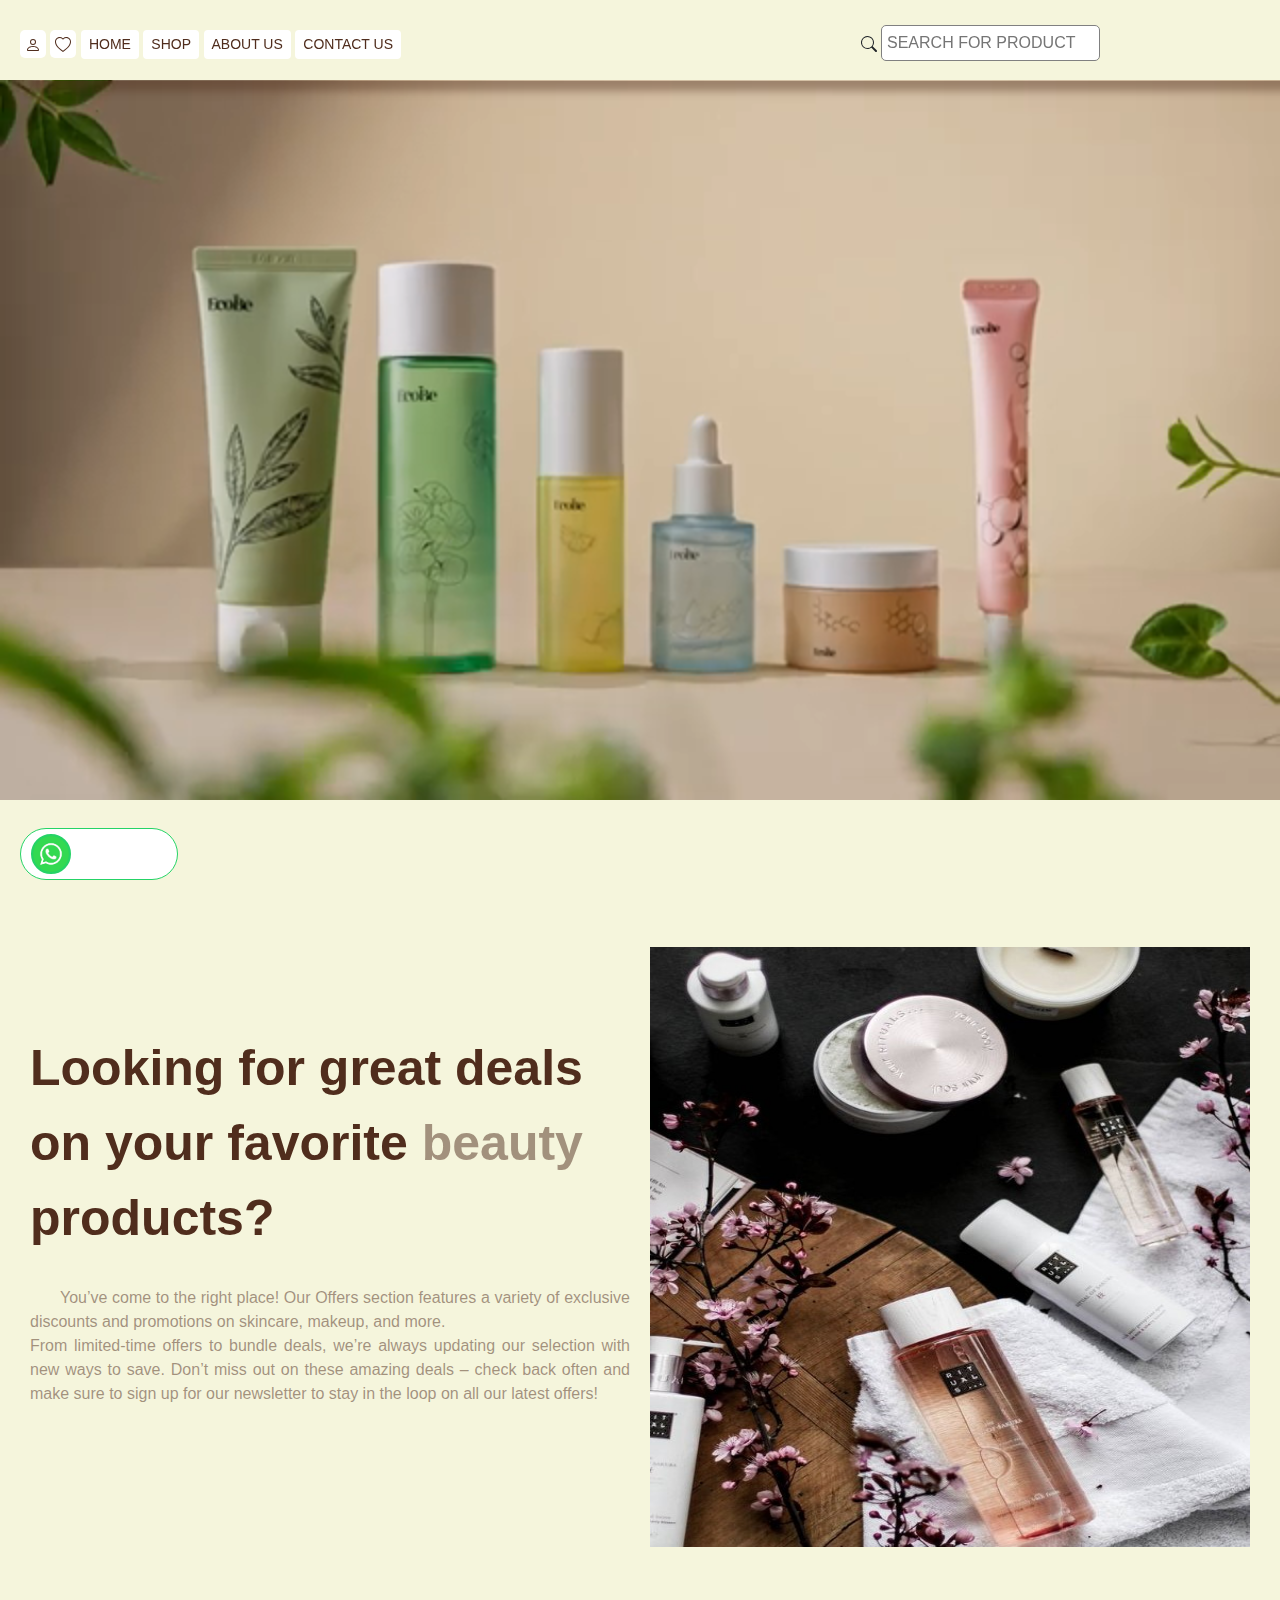
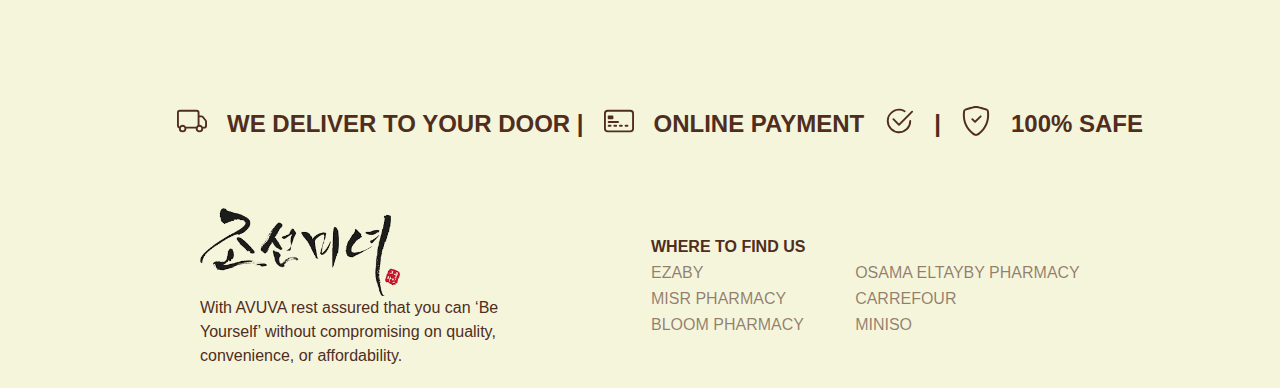
==== index.html @ f1cabe4d "Add files via upload" ====
<!DOCTYPE html>
<html lang="en">
<head>
    <meta charset="UTF-8">
    <meta name="viewport" content="width=device-width, initial-scale=1.0">
    <title>Document</title>
    <link href="https://cdn.jsdelivr.net/npm/bootstrap@5.3.3/dist/css/bootstrap.min.css" rel="stylesheet" integrity="sha384-QWTKZyjpPEjISv5WaRU9OFeRpok6YctnYmDr5pNlyT2bRjXh0JMhjY6hW+ALEwIH" crossorigin="anonymous">
    <link rel="stylesheet" href="css/style.css">
</head>
<body>
  <video id="myVideo"covering autoplay muted loop>
    <source src="images/proVid.mp4" type="video/mp4">
  </video>

  
   <section id="head">
        <button id="acc">
            <svg xmlns="http://www.w3.org/2000/svg" width="16" height="16" fill="currentColor" class="bi bi-person" viewBox="0 0 16 16">
              <path d="M8 8a3 3 0 1 0 0-6 3 3 0 0 0 0 6m2-3a2 2 0 1 1-4 0 2 2 0 0 1 4 0m4 8c0 1-1 1-1 1H3s-1 0-1-1 1-4 6-4 6 3 6 4m-1-.004c-.001-.246-.154-.986-.832-1.664C11.516 10.68 10.289 10 8 10s-3.516.68-4.168 1.332c-.678.678-.83 1.418-.832 1.664z"/>
            </svg>
        </button>
        <button id="purchases">
          <svg xmlns="http://www.w3.org/2000/svg" width="16" height="16" fill="currentColor" class="bi bi-heart" viewBox="0 0 16 16">
            <path d="m8 2.748-.717-.737C5.6.281 2.514.878 1.4 3.053c-.523 1.023-.641 2.5.314 4.385.92 1.815 2.834 3.989 6.286 6.357 3.452-2.368 5.365-4.542 6.286-6.357.955-1.886.838-3.362.314-4.385C13.486.878 10.4.28 8.717 2.01zM8 15C-7.333 4.868 3.279-3.04 7.824 1.143q.09.083.176.171a3 3 0 0 1 .176-.17C12.72-3.042 23.333 4.867 8 15"/>
          </svg>
        </button>
        <button type="button" class="btn btn-primary btn-sm" id="headBtn home" >HOME</button> 
        <button type="button" class="btn btn-primary btn-sm" id="headBtn Shop">SHOP</button>      
        <button type="button" class="btn btn-primary btn-sm" id="headBtn about">ABOUT US</button> 
        <button type="button" class="btn btn-primary btn-sm" id="headBtn cont">CONTACT US</button>
        <img src="E:\Nardin\Career\MEC F&B end\BS_FinalPro\images\logo.png" alt="" width="100">

        <div class="search">
          
          <div id="srcHover">
            <svg xmlns="http://www.w3.org/2000/svg" width="16" height="16" fill="currentColor" class="bi bi-search" viewBox="0 0 16 16">
              <path d="M11.742 10.344a6.5 6.5 0 1 0-1.397 1.398h-.001q.044.06.098.115l3.85 3.85a1 1 0 0 0 1.415-1.414l-3.85-3.85a1 1 0 0 0-.115-.1zM12 6.5a5.5 5.5 0 1 1-11 0 5.5 5.5 0 0 1 11 0"/>
            </svg>
             <input type="text" placeholder="SEARCH FOR PRODUCT">
          </div>


        </div>
   </section>
  <section id="home">
    <p>Looking for great deals on your favorite beauty products?</p>
    <img src="images/prc.jpg" alt="" width="100">   
  </section>
  <section id="homeTxt">
    <p id="bigTxt">Looking for great deals on your favorite <span>beauty</span> products?</p>
    <p id="smlTxt"><span>You’ve</span> come to the right place! Our Offers section features a variety of exclusive discounts and promotions on skincare, makeup, and more. <br>

      From limited-time offers to bundle deals, we’re always updating our selection with new ways to save. Don’t miss out on these amazing deals – check back often and make sure to sign up for our newsletter to stay in the loop on all our latest offers!</p>
  </section>


  <section id="info">
    <svg xmlns="http://www.w3.org/2000/svg" width="16" height="16" fill="currentColor" class="bi bi-truck" viewBox="0 0 16 16" id="icon">
      <path d="M0 3.5A1.5 1.5 0 0 1 1.5 2h9A1.5 1.5 0 0 1 12 3.5V5h1.02a1.5 1.5 0 0 1 1.17.563l1.481 1.85a1.5 1.5 0 0 1 .329.938V10.5a1.5 1.5 0 0 1-1.5 1.5H14a2 2 0 1 1-4 0H5a2 2 0 1 1-3.998-.085A1.5 1.5 0 0 1 0 10.5zm1.294 7.456A2 2 0 0 1 4.732 11h5.536a2 2 0 0 1 .732-.732V3.5a.5.5 0 0 0-.5-.5h-9a.5.5 0 0 0-.5.5v7a.5.5 0 0 0 .294.456M12 10a2 2 0 0 1 1.732 1h.768a.5.5 0 0 0 .5-.5V8.35a.5.5 0 0 0-.11-.312l-1.48-1.85A.5.5 0 0 0 13.02 6H12zm-9 1a1 1 0 1 0 0 2 1 1 0 0 0 0-2m9 0a1 1 0 1 0 0 2 1 1 0 0 0 0-2"/>
    </svg>
    <p>WE DELIVER TO YOUR DOOR |</p>
    <svg xmlns="http://www.w3.org/2000/svg" width="16" height="16" fill="currentColor" class="bi bi-credit-card-2-front" viewBox="0 0 16 16" id="icon">
      <path d="M14 3a1 1 0 0 1 1 1v8a1 1 0 0 1-1 1H2a1 1 0 0 1-1-1V4a1 1 0 0 1 1-1zM2 2a2 2 0 0 0-2 2v8a2 2 0 0 0 2 2h12a2 2 0 0 0 2-2V4a2 2 0 0 0-2-2z"/>
      <path d="M2 5.5a.5.5 0 0 1 .5-.5h2a.5.5 0 0 1 .5.5v1a.5.5 0 0 1-.5.5h-2a.5.5 0 0 1-.5-.5zm0 3a.5.5 0 0 1 .5-.5h5a.5.5 0 0 1 0 1h-5a.5.5 0 0 1-.5-.5m0 2a.5.5 0 0 1 .5-.5h1a.5.5 0 0 1 0 1h-1a.5.5 0 0 1-.5-.5m3 0a.5.5 0 0 1 .5-.5h1a.5.5 0 0 1 0 1h-1a.5.5 0 0 1-.5-.5m3 0a.5.5 0 0 1 .5-.5h1a.5.5 0 0 1 0 1h-1a.5.5 0 0 1-.5-.5m3 0a.5.5 0 0 1 .5-.5h1a.5.5 0 0 1 0 1h-1a.5.5 0 0 1-.5-.5"/>
    </svg>
    <p>ONLINE PAYMENT</p>
    <svg xmlns="http://www.w3.org/2000/svg" width="16" height="16" fill="currentColor" class="bi bi-check2-circle" viewBox="0 0 16 16" id="icon">
      <path d="M2.5 8a5.5 5.5 0 0 1 8.25-4.764.5.5 0 0 0 .5-.866A6.5 6.5 0 1 0 14.5 8a.5.5 0 0 0-1 0 5.5 5.5 0 1 1-11 0"/>
      <path d="M15.354 3.354a.5.5 0 0 0-.708-.708L8 9.293 5.354 6.646a.5.5 0 1 0-.708.708l3 3a.5.5 0 0 0 .708 0z"/>
    </svg><p>  |</p>

    <svg xmlns="http://www.w3.org/2000/svg" width="16" height="16" fill="currentColor" class="bi bi-shield-check" viewBox="0 0 16 16" id="icon">
      <path d="M5.338 1.59a61 61 0 0 0-2.837.856.48.48 0 0 0-.328.39c-.554 4.157.726 7.19 2.253 9.188a10.7 10.7 0 0 0 2.287 2.233c.346.244.652.42.893.533q.18.085.293.118a1 1 0 0 0 .101.025 1 1 0 0 0 .1-.025q.114-.034.294-.118c.24-.113.547-.29.893-.533a10.7 10.7 0 0 0 2.287-2.233c1.527-1.997 2.807-5.031 2.253-9.188a.48.48 0 0 0-.328-.39c-.651-.213-1.75-.56-2.837-.855C9.552 1.29 8.531 1.067 8 1.067c-.53 0-1.552.223-2.662.524zM5.072.56C6.157.265 7.31 0 8 0s1.843.265 2.928.56c1.11.3 2.229.655 2.887.87a1.54 1.54 0 0 1 1.044 1.262c.596 4.477-.787 7.795-2.465 9.99a11.8 11.8 0 0 1-2.517 2.453 7 7 0 0 1-1.048.625c-.28.132-.581.24-.829.24s-.548-.108-.829-.24a7 7 0 0 1-1.048-.625 11.8 11.8 0 0 1-2.517-2.453C1.928 10.487.545 7.169 1.141 2.692A1.54 1.54 0 0 1 2.185 1.43 63 63 0 0 1 5.072.56"/>
      <path d="M10.854 5.146a.5.5 0 0 1 0 .708l-3 3a.5.5 0 0 1-.708 0l-1.5-1.5a.5.5 0 1 1 .708-.708L7.5 7.793l2.646-2.647a.5.5 0 0 1 .708 0"/>
    </svg>
    <p>100% SAFE</p>

  </section>

  
  <section id="footer">
    <img src="images/logo.png" alt="" width="200">
    <p>With AVUVA rest assured that you can ‘Be <br>Yourself’ without compromising on quality,<br> convenience, or affordability.</p>
    <table >
      <thead>
        <tr>
          
          <th scope="col">WHERE TO FIND US</th>
        
        </tr>
      </thead>
      <tbody>
        <tr>
         
          <td>EZABY</td>
          <td>OSAMA ELTAYBY PHARMACY</td>
        </tr>
        <tr>
          
          <td>MISR PHARMACY</td>
          <td>CARREFOUR</td>
      
        </tr>
        <tr>
        
          <td>BLOOM PHARMACY</td>
          <td>MINISO</td>
        </tr>
      </tbody>
    </table>
  </section>

  <section id="contact"> 
    <button id="contact"><img src="images/Whatsapp.png" alt="">Whatsapp Us</button>
    <a href="tel:+215446" id="callButton"></a>
  </section>
  
  <script src="https://cdn.jsdelivr.net/npm/bootstrap@5.3.3/dist/js/bootstrap.bundle.min.js" integrity="sha384-YvpcrYf0tY3lHB60NNkmXc5s9fDVZLESaAA55NDzOxhy9GkcIdslK1eN7N6jIeHz" crossorigin="anonymous"></script>
  <script src="js/instr.js"></script>
</body>

</html>
---- css/style.css ----
body {
  font-family: "Lucida Sans", "Lucida Sans Regular", "Lucida Grande", "Lucida Sans Unicode", Geneva, Verdana, sans-serif;
  background-color: beige !important;
  width: 100%;
  height: 100%;
}

#contact {
  position: fixed;
  float: left;
  margin-top: 150px;
  bottom: 20px;
  z-index: 100;
}
#contact img {
  width: 40px;
  background-color: #25D366;
  border: 2px solid #25D366;
  border-radius: 30px;
}
#contact button {
  display: inline;
  background-color: beige;
  border: 1px solid #25D366;
  border-radius: 30px;
  padding: 5px 10px 5px 10px;
  margin-left: 20px;
  color: white;
  transition: all 0.5s ease-out;
  background: linear-gradient(to right, #25D366 50%, #FFF 50%);
  background-size: 200% 100%;
  background-position: right;
}
#contact button:hover {
  background-color: #25D366;
  background-position: left;
}

#head {
  z-index: 200;
  width: 100%;
  position: fixed;
  top: 0;
  left: 0;
  margin: 20px;
  padding-bottom: 20px;
  display: block;
  box-shadow: 10px 10px 8px rgba(80, 45, 29, 0.411);
}
#head img {
  z-index: 500 !important;
  margin-left: 150px;
}
#head .dropdown-center {
  display: inline;
}
#head #headBtn {
  display: inline-block;
  background-color: #fff;
  border: none;
  color: rgb(80, 45, 29);
  font-family: sans-serif;
  font-weight: bold;
  text-align: center;
}
#head #headBtn:hover {
  color: rgba(29, 163, 78, 0.6588235294);
}
#head button {
  border: none;
  background-color: #fff;
  color: rgb(80, 45, 29);
}
#head button:hover {
  color: gray;
}
#head .search {
  display: inline;
  float: right;
  margin-top: 5px;
  margin-right: 200px;
}
#head .search p {
  display: inline;
}
#head .search:hover {
  color: gray;
}
#head input {
  border: 1px solid gray;
  border-radius: 5px;
  padding: 5px;
}
#head #acc, #head #purchases {
  margin-top: 10px;
  border-radius: 5px;
  padding: 2px 5px 2px 5px;
}

#home img {
  float: right;
  margin: 100px 30px auto auto;
  width: 600px;
  height: 600px;
}
#home p {
  color: beige;
}

#homeTxt #bigTxt {
  margin: 200px auto auto 30px;
  font-family: "Trebuchet MS", "Lucida Sans Unicode", "Lucida Grande", "Lucida Sans", Arial, sans-serif;
  font-size: 50px;
  font-weight: bolder;
  color: rgb(80, 45, 29);
}
#homeTxt #bigTxt span {
  color: rgba(80, 45, 29, 0.5);
}
#homeTxt #smlTxt {
  color: rgba(80, 45, 29, 0.5);
  margin: 30px 650px auto 30px;
  text-align: justify;
  font-family: "Trebuchet MS", "Lucida Sans Unicode", "Lucida Grande", "Lucida Sans", Arial, sans-serif;
}
#homeTxt #smlTxt span {
  margin-left: 30px;
}

video {
  margin-top: 80px;
  width: 100%;
}

#shop img {
  height: 200px;
  width: 100%;
  margin: 50px 0px 10px 0px;
  z-index: 0;
  filter: brightness(50%);
  position: relative;
}
#shop p {
  font-family: "Lucida Sans", "Lucida Sans Regular", "Lucida Grande", "Lucida Sans Unicode", Geneva, Verdana, sans-serif;
  font-size: 80px;
  margin-left: 550px;
  font-weight: bolder;
  margin-top: -160px;
  z-index: 1;
  color: beige;
  position: absolute;
}

#prd {
  text-align: justify;
  margin: 20px;
}
#prd #row {
  margin-bottom: 10px;
}
#prd .card-footer {
  float: left;
}
#prd .card-footer p {
  float: right;
  margin: 8px;
  font-weight: 900;
}
#prd .card-footer span {
  color: red;
}
#prd button {
  border: none;
  background-color: burlywood;
  color: white;
  font-weight: bold;
  justify-content: center;
  text-align: center;
  border-radius: 10px;
  padding: 8px;
}
#prd .card.h-100 {
  border: 1px solid burlywood;
  color: rgb(80, 45, 29);
}
#prd .card.h-100:hover {
  background-color: rgba(180, 150, 111, 0.829); /* This is a medium gray color */
  border: rgb(80, 45, 29) solid 1px;
  color: white;
}

#info {
  justify-content: center;
  margin-left: 20px;
  margin-top: 300px;
  display: flex;
  color: rgb(80, 45, 29);
  font-size: x-large;
  font-weight: bolder;
}
#info #icon {
  width: 30px;
  height: 30px;
  margin-left: 20px;
}
#info p {
  margin-left: 20px;
}

#footer {
  margin: 50px;
  margin-left: 200px !important;
  color: rgb(80, 45, 29);
}
#footer table {
  width: 500px;
  margin: -150px auto auto 450px;
  background-color: beige !important;
}
#footer table thead {
  color: rgb(80, 45, 29);
  margin-bottom: 10px;
}
#footer table td {
  color: rgba(80, 45, 29, 0.596);
}

#account, #login {
  margin: 150px auto auto 50px;
  width: 100%;
  font-weight: bolder;
  color: rgb(80, 45, 29);
}
#account input, #login input {
  border: 1px solid rgba(80, 45, 29, 0.205);
  border-radius: 5px;
}
#account button, #login button {
  border: 1px solid rgb(80, 45, 29);
  background-color: rgb(80, 45, 29);
  color: beige;
  margin-top: 30px;
  font-weight: bolder;
}
#account svg, #login svg {
  margin-top: -600px;
  margin-left: 750px;
  opacity: 0.8;
}

#login div {
  margin-bottom: 20px;
  width: 600px !important;
}
#login #signup {
  border: 1px solid rgba(80, 45, 29, 0.342);
  border-radius: 5px;
  background-color: beige;
  color: rgb(80, 45, 29);
  margin-top: 30px;
  font-weight: bolder;
}
#login #signup:hover {
  color: rgba(80, 45, 29, 0.548);
}
#login p {
  color: rgb(80, 45, 29);
  font-weight: bolder;
}

#contactUs img {
  margin: 200px auto auto 50px;
  width: 600px;
}
#contactUs div {
  color: rgb(80, 45, 29);
  margin: -400px auto auto 700px;
}

/*# sourceMappingURL=style.css.map */
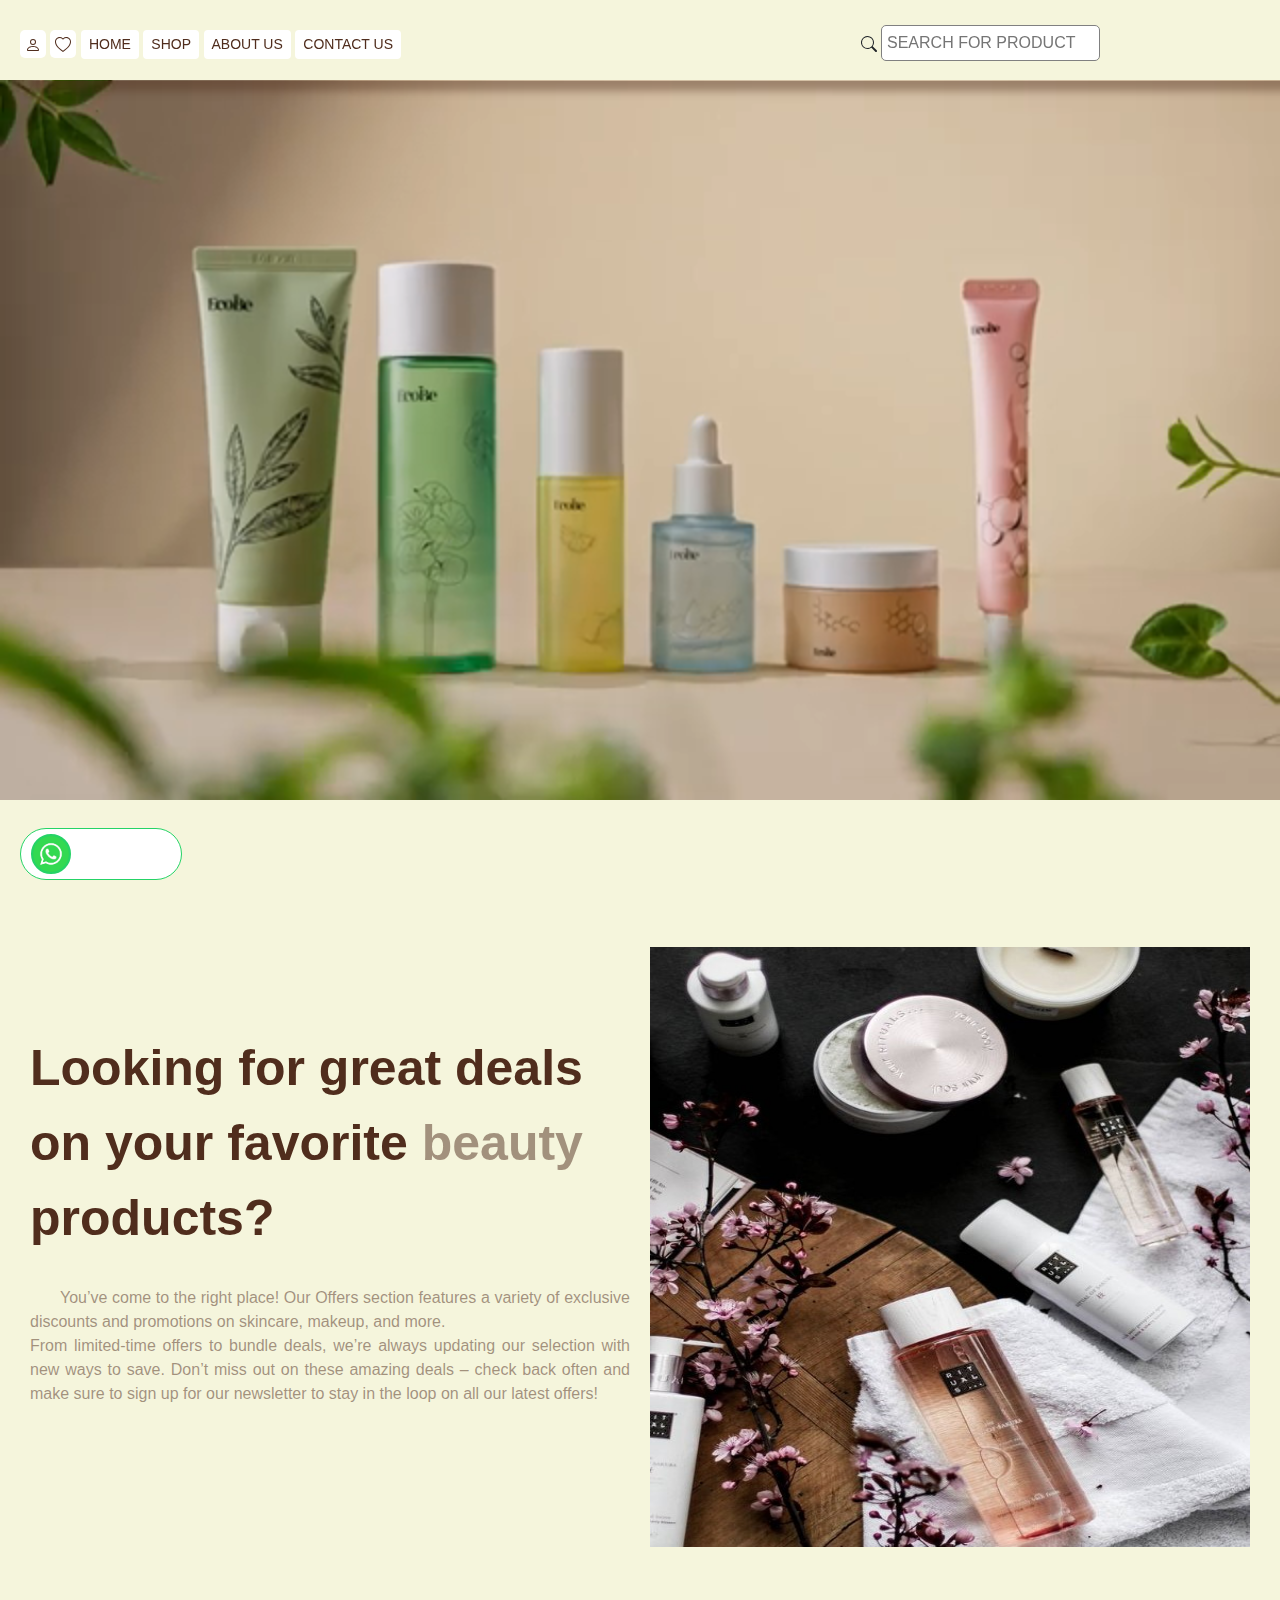
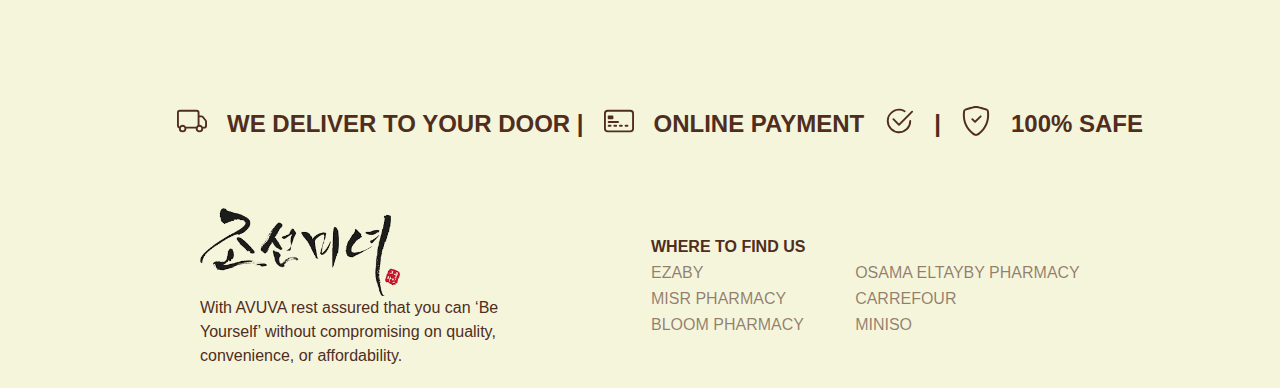
==== commit b3e102ae: "Add files via upload" ====
--- a/index.html
+++ b/index.html
@@ -110,11 +110,34 @@
     </table>
   </section>
 
-  <section id="contact"> 
+  <!-- <section id="contact"> 
     <button id="contact"><img src="images/Whatsapp.png" alt="">Whatsapp Us</button>
     <a href="tel:+215446" id="callButton"></a>
+  </section> -->
+  
+
+  <section id="contact"> 
+    <button id="whatsappBtn">
+        <img src="images/Whatsapp.png" alt=""> Whatsapp Us
+    </button>
   </section>
-  
+
+  <script>
+      document.querySelector("#whatsappBtn").addEventListener("click", function () {
+          let confirmCall = confirm("Do you want to call +215446 or send a WhatsApp message?");
+          
+          if (confirmCall) {
+              // Redirect to WhatsApp with a message
+              let phoneNumber = "+215446";  // Replace with the actual number
+              let message = encodeURIComponent("Hello! I need some help.");
+              let whatsappURL = `https://wa.me/${phoneNumber}?text=${message}`;
+              
+              window.location.href = whatsappURL; // Open WhatsApp
+          }
+      });
+  </script>
+
+
   <script src="https://cdn.jsdelivr.net/npm/bootstrap@5.3.3/dist/js/bootstrap.bundle.min.js" integrity="sha384-YvpcrYf0tY3lHB60NNkmXc5s9fDVZLESaAA55NDzOxhy9GkcIdslK1eN7N6jIeHz" crossorigin="anonymous"></script>
   <script src="js/instr.js"></script>
 </body>
